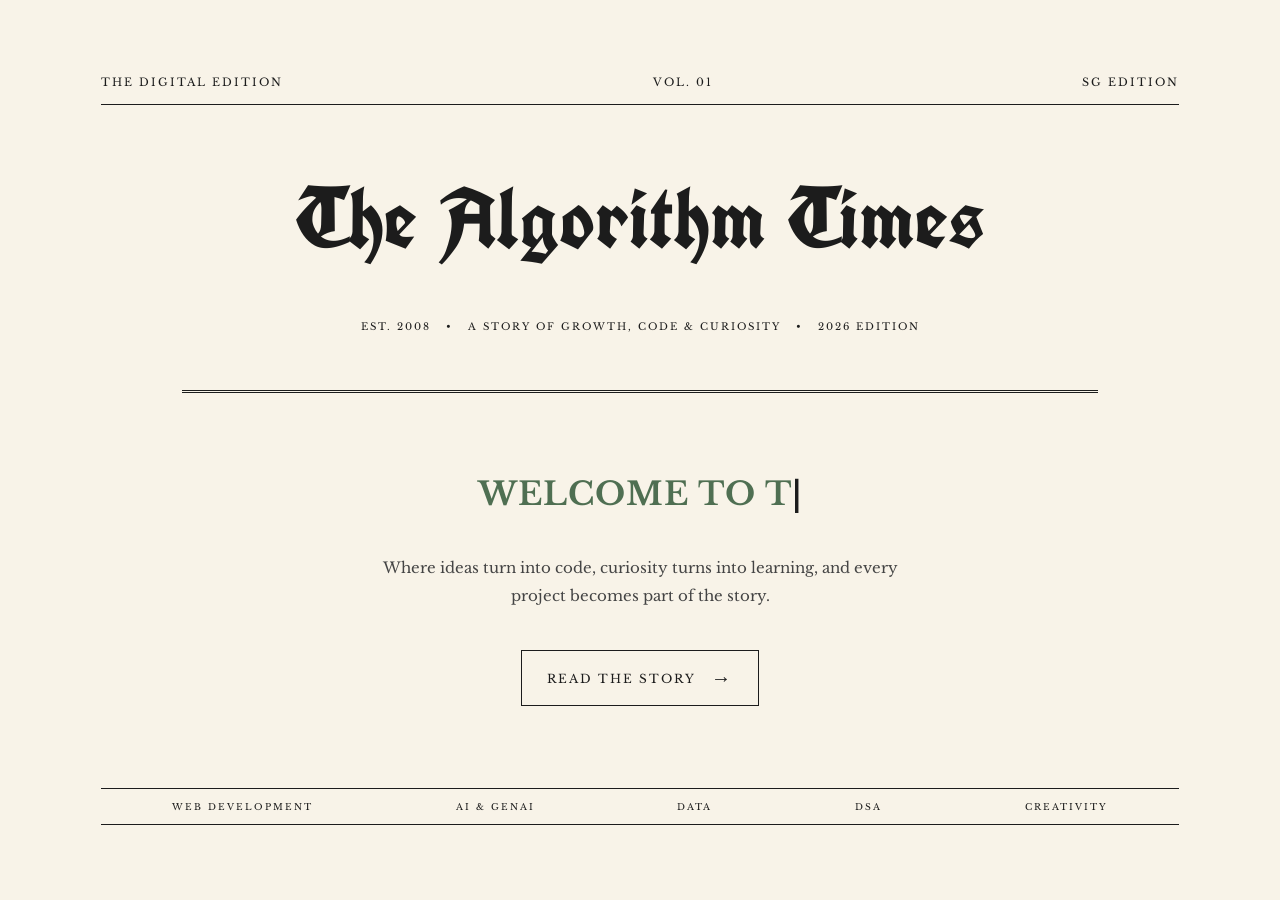
==== landing.html @ ac26ecc3 "New portfolio design" ====
<!DOCTYPE html>
<html lang="en">

<head>
    <meta charset="UTF-8">
    <meta name="viewport" content="width=device-width, initial-scale=1.0">

    <title>The Algorithm Times</title>

    <!-- Google Fonts -->
    <link rel="preconnect" href="https://fonts.googleapis.com">
    <link rel="preconnect" href="https://fonts.gstatic.com" crossorigin>

    <link href="https://fonts.googleapis.com/css2?family=Libre+Baskerville:wght@400;700&display=swap"
        rel="stylesheet">

    <link href="https://fonts.googleapis.com/css2?family=UnifrakturCook:wght@700&display=swap"
        rel="stylesheet">

    <!-- CSS -->
    <link rel="stylesheet" href="css/landing.css">

</head>


<body>

    <main class="landing_page">

        <!-- TOP INFORMATION -->

        <div class="top_info">

            <span>THE DIGITAL EDITION</span>

            <span>VOL. 01</span>

            <span>SG EDITION</span>

        </div>


        <!-- MAIN NEWSPAPER TITLE -->

        <h1 class="main_heading">
            The Algorithm Times
        </h1>


        <!-- DATE + EDITION -->

        <div class="edition_info">

            <span>EST. 2008</span>

            <span>•</span>

            <span>A STORY OF GROWTH, CODE & CURIOSITY</span>

            <span>•</span>

            <span>2026 EDITION</span>

        </div>


        <!-- HORIZONTAL LINE -->

        <div class="line"></div>


        <!-- MAIN WELCOME SECTION -->

        <section class="welcome_section">

            

            <h2 class="typing_text">

                <span id="typing"></span><span class="cursor">|</span>

            </h2>


            <p class="description">

                Where ideas turn into code,
                curiosity turns into learning,
                and every project becomes part of the story.

            </p>


            <a href="index.html" class="enter_button">

                <span>READ THE STORY</span>

                <span class="arrow">→</span>

            </a>

        </section>


        <!-- BOTTOM NEWSPAPER INFO -->

        <div class="bottom_section">

            <div class="bottom_line"></div>

            <div class="bottom_content">

                <span>WEB DEVELOPMENT</span>

                <span>AI & GENAI</span>

                <span>DATA</span>

                <span>DSA</span>

                <span>CREATIVITY</span>

            </div>

            <div class="bottom_line"></div>

        </div>


    </main>


    <!-- TYPING ANIMATION -->

    
     <script src="javascript/landing.js"></script>


</body>

</html>
---- css/landing.css ----
* {
    margin: 0;
    padding: 0;
    box-sizing: border-box;
}


body {

    background-color: #F8F3E8;

    color: #1c1c1c;

    font-family: "Libre Baskerville", serif;

    min-height: 100vh;

    display: flex;

    justify-content: center;

    align-items: center;

}


/* MAIN PAGE */

.landing_page {

    width: 92%;

    min-height: 90vh;

    padding: 30px 50px;

    display: flex;

    flex-direction: column;

    align-items: center;

    justify-content: space-between;

}


/* TOP INFORMATION */

.top_info {

    width: 100%;

    display: flex;

    justify-content: space-between;

    font-size: 11px;

    letter-spacing: 2px;

    padding-bottom: 15px;

    border-bottom: 1px solid #1c1c1c;

}


/* MAIN NEWSPAPER HEADING */

.main_heading {

    font-family: "UnifrakturCook", cursive;

    font-size: 85px;

    font-weight: 700;

    text-align: center;

    margin-top: 25px;

    animation: fadeIn 1.5s ease;

}


/* EDITION INFORMATION */

.edition_info {

    display: flex;

    align-items: center;

    justify-content: center;

    gap: 15px;

    font-size: 10px;

    letter-spacing: 2px;

    margin-top: 15px;

}


/* LINE */

.line {

    width: 85%;

    border-top: 3px double #1c1c1c;

    margin-top: 25px;

}


/* WELCOME SECTION */

.welcome_section {

    width: 80%;

    text-align: center;

    display: flex;

    flex-direction: column;

    align-items: center;

    margin-top: 50px;

}


.small_heading {

    font-size: 12px;

    letter-spacing: 5px;

    color: #4F6F52;

    font-weight: bold;

    margin-bottom: 25px;

}


/* TYPING TEXT */

.typing_text {

    min-height: 55px;

    font-size: 32px;

    color: #4F6F52;

    letter-spacing: 1px;

}


.cursor {

    color: #1c1c1c;

    animation: blink 0.8s infinite;

}


/* DESCRIPTION */

.description {

    width: 550px;

    max-width: 90%;

    font-size: 15px;

    line-height: 28px;

    margin-top: 25px;

    color: #444;

}


/* BUTTON */

.enter_button {

    margin-top: 40px;

    padding: 15px 25px;

    border: 1px solid #1c1c1c;

    color: #1c1c1c;

    text-decoration: none;

    font-size: 12px;

    letter-spacing: 2px;

    display: flex;

    align-items: center;

    gap: 15px;

    transition: 0.3s ease;

}


.arrow {

    font-size: 20px;

    transition: 0.3s ease;

}


.enter_button:hover {

    background-color: #4F6F52;

    color: #F8F3E8;

}


.enter_button:hover .arrow {

    transform: translateX(5px);

}


/* BOTTOM */

.bottom_section {

    width: 100%;

    margin-top: 50px;

}


.bottom_line {

    border-top: 1px solid #1c1c1c;

}


.bottom_content {

    display: flex;

    justify-content: space-around;

    padding: 12px 0;

    font-size: 9px;

    letter-spacing: 2px;

}


/* ANIMATIONS */


@keyframes blink {

    0% {
        opacity: 1;
    }

    50% {
        opacity: 0;
    }

    100% {
        opacity: 1;
    }

}


@keyframes fadeIn {

    from {

        opacity: 0;

        transform: translateY(-20px);

    }

    to {

        opacity: 1;

        transform: translateY(0);

    }

}
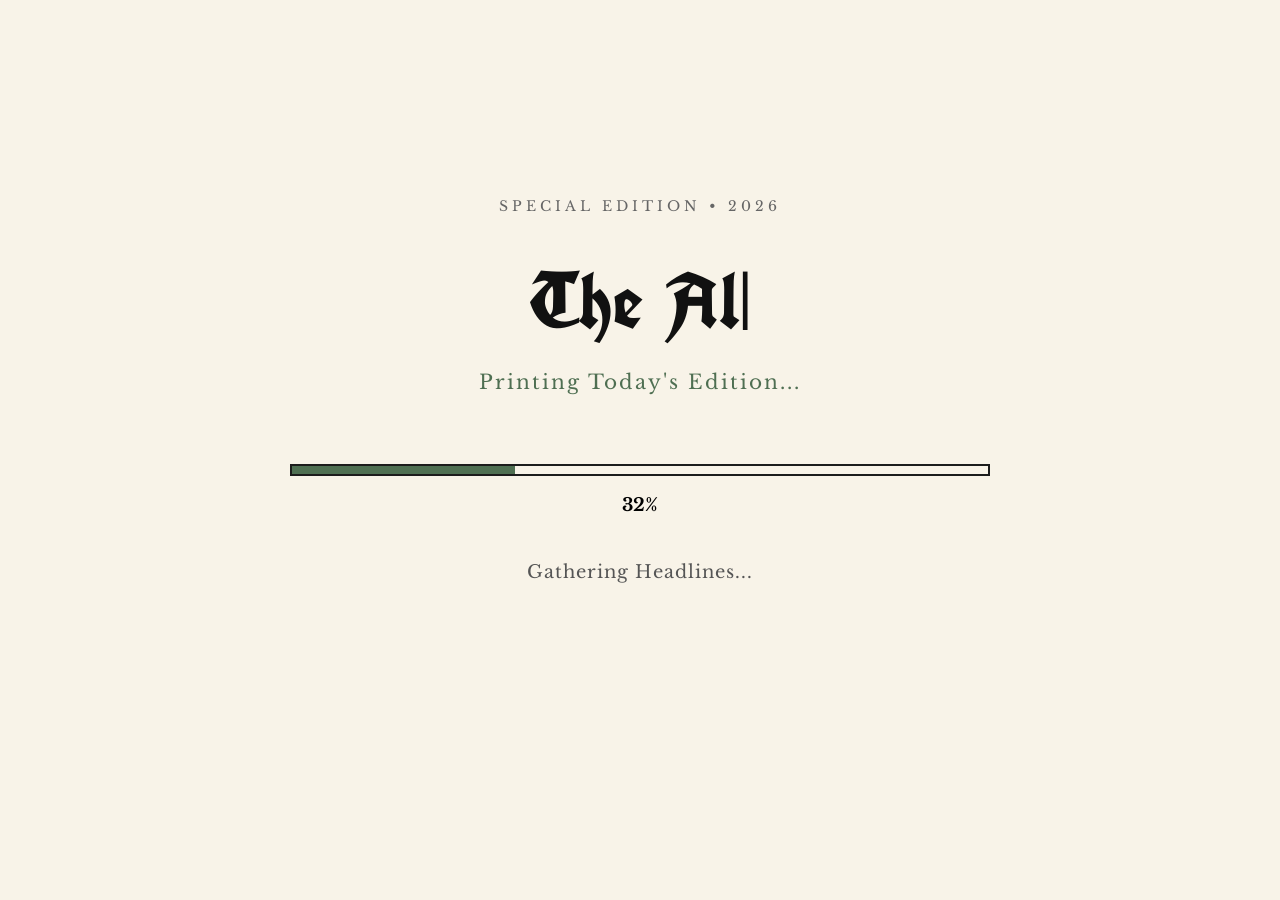
==== commit 13ef4bb4: "updated the landing page design" ====
--- a/landing.html
+++ b/landing.html
@@ -4,137 +4,62 @@
 <head>
     <meta charset="UTF-8">
     <meta name="viewport" content="width=device-width, initial-scale=1.0">
-
     <title>The Algorithm Times</title>
 
-    <!-- Google Fonts -->
+    <link rel="stylesheet" href="css/landing.css">
+
     <link rel="preconnect" href="https://fonts.googleapis.com">
     <link rel="preconnect" href="https://fonts.gstatic.com" crossorigin>
 
-    <link href="https://fonts.googleapis.com/css2?family=Libre+Baskerville:wght@400;700&display=swap"
-        rel="stylesheet">
+    <link href="https://fonts.googleapis.com/css2?family=Libre+Baskerville:wght@400;700&display=swap" rel="stylesheet">
 
-    <link href="https://fonts.googleapis.com/css2?family=UnifrakturCook:wght@700&display=swap"
-        rel="stylesheet">
-
-    <!-- CSS -->
-    <link rel="stylesheet" href="css/landing.css">
+    <link href="https://fonts.googleapis.com/css2?family=UnifrakturCook:wght@700&display=swap" rel="stylesheet">
 
 </head>
 
-
 <body>
 
-    <main class="landing_page">
+    <div class="landing">
 
-        <!-- TOP INFORMATION -->
+        <!-- Date -->
+        <p class="edition">
+            SPECIAL EDITION • 2026
+        </p>
 
-        <div class="top_info">
+        <!-- Main Title -->
+        <h1 id="title"></h1>
 
-            <span>THE DIGITAL EDITION</span>
+        <!-- Subtitle -->
+        <p class="subtitle">
+            Printing Today's Edition...
+        </p>
 
-            <span>VOL. 01</span>
+        <!-- Loading Bar -->
+        <div class="loading-box">
 
-            <span>SG EDITION</span>
+            <div class="loading-bar">
+
+                <div id="progress"></div>
+
+            </div>
+
+            <span id="percent">0%</span>
 
         </div>
 
+        <!-- Status Message -->
+        <p id="status">
+            Preparing Front Page...
+        </p>
 
-        <!-- MAIN NEWSPAPER TITLE -->
+        <!-- Button (Initially Hidden) -->
+        <button id="enterBtn">
+            OPEN TODAY'S EDITION →
+        </button>
 
-        <h1 class="main_heading">
-            The Algorithm Times
-        </h1>
+    </div>
 
-
-        <!-- DATE + EDITION -->
-
-        <div class="edition_info">
-
-            <span>EST. 2008</span>
-
-            <span>•</span>
-
-            <span>A STORY OF GROWTH, CODE & CURIOSITY</span>
-
-            <span>•</span>
-
-            <span>2026 EDITION</span>
-
-        </div>
-
-
-        <!-- HORIZONTAL LINE -->
-
-        <div class="line"></div>
-
-
-        <!-- MAIN WELCOME SECTION -->
-
-        <section class="welcome_section">
-
-            
-
-            <h2 class="typing_text">
-
-                <span id="typing"></span><span class="cursor">|</span>
-
-            </h2>
-
-
-            <p class="description">
-
-                Where ideas turn into code,
-                curiosity turns into learning,
-                and every project becomes part of the story.
-
-            </p>
-
-
-            <a href="index.html" class="enter_button">
-
-                <span>READ THE STORY</span>
-
-                <span class="arrow">→</span>
-
-            </a>
-
-        </section>
-
-
-        <!-- BOTTOM NEWSPAPER INFO -->
-
-        <div class="bottom_section">
-
-            <div class="bottom_line"></div>
-
-            <div class="bottom_content">
-
-                <span>WEB DEVELOPMENT</span>
-
-                <span>AI & GENAI</span>
-
-                <span>DATA</span>
-
-                <span>DSA</span>
-
-                <span>CREATIVITY</span>
-
-            </div>
-
-            <div class="bottom_line"></div>
-
-        </div>
-
-
-    </main>
-
-
-    <!-- TYPING ANIMATION -->
-
-    
-     <script src="javascript/landing.js"></script>
-
+    <script src="javascript/landing.js"></script>
 
 </body>
 
--- a/css/landing.css
+++ b/css/landing.css
@@ -1,324 +1,205 @@
-* {
-    margin: 0;
-    padding: 0;
-    box-sizing: border-box;
-}
-
-
-body {
-
-    background-color: #F8F3E8;
-
-    color: #1c1c1c;
-
-    font-family: "Libre Baskerville", serif;
-
-    min-height: 100vh;
-
-    display: flex;
-
-    justify-content: center;
-
-    align-items: center;
-
-}
-
-
-/* MAIN PAGE */
-
-.landing_page {
-
-    width: 92%;
-
-    min-height: 90vh;
-
-    padding: 30px 50px;
-
-    display: flex;
-
-    flex-direction: column;
-
-    align-items: center;
-
-    justify-content: space-between;
-
-}
-
-
-/* TOP INFORMATION */
-
-.top_info {
-
-    width: 100%;
-
-    display: flex;
-
-    justify-content: space-between;
-
-    font-size: 11px;
-
-    letter-spacing: 2px;
-
-    padding-bottom: 15px;
-
-    border-bottom: 1px solid #1c1c1c;
-
-}
-
-
-/* MAIN NEWSPAPER HEADING */
-
-.main_heading {
-
-    font-family: "UnifrakturCook", cursive;
-
-    font-size: 85px;
-
+*{
+    margin:0;
+    padding:0;
+    box-sizing:border-box;
+}
+
+body{
+
+    height:100vh;
+    display:flex;
+    justify-content:center;
+    align-items:center;
+
+    background:#F8F3E8;
+
+    font-family:"Libre Baskerville", serif;
+
+    overflow:hidden;
+}
+
+/* Main Container */
+
+.landing{
+
+    width:700px;
+
+    text-align:center;
+
+}
+
+/* Small Edition */
+
+.edition{
+
+    letter-spacing:4px;
+
+    color:#666;
+
+    font-size:14px;
+
+    margin-bottom:35px;
+
+}
+
+
+
+/* Newspaper Title */
+#title {
+    font-family: 'UnifrakturCook', cursive !important;
+    font-size: 78px;
     font-weight: 700;
-
-    text-align: center;
-
-    margin-top: 25px;
-
-    animation: fadeIn 1.5s ease;
-
-}
-
-
-/* EDITION INFORMATION */
-
-.edition_info {
-
-    display: flex;
-
-    align-items: center;
-
-    justify-content: center;
-
-    gap: 15px;
-
-    font-size: 10px;
-
-    letter-spacing: 2px;
-
-    margin-top: 15px;
-
-}
-
-
-/* LINE */
-
-.line {
-
-    width: 85%;
-
-    border-top: 3px double #1c1c1c;
-
-    margin-top: 25px;
-
-}
-
-
-/* WELCOME SECTION */
-
-.welcome_section {
-
-    width: 80%;
-
-    text-align: center;
-
-    display: flex;
-
-    flex-direction: column;
-
-    align-items: center;
-
-    margin-top: 50px;
-
-}
-
-
-.small_heading {
-
-    font-size: 12px;
-
-    letter-spacing: 5px;
-
-    color: #4F6F52;
-
-    font-weight: bold;
-
-    margin-bottom: 25px;
-
-}
-
-
-/* TYPING TEXT */
-
-.typing_text {
-
-    min-height: 55px;
-
-    font-size: 32px;
-
-    color: #4F6F52;
-
+    color: #111;
+    min-height: 95px;
     letter-spacing: 1px;
-
-}
-
-
+}
+
+/* Ensure the cursor inherits the title font */
 .cursor {
-
-    color: #1c1c1c;
-
-    animation: blink 0.8s infinite;
-
-}
-
-
-/* DESCRIPTION */
-
-.description {
-
-    width: 550px;
-
-    max-width: 90%;
-
-    font-size: 15px;
-
-    line-height: 28px;
-
-    margin-top: 25px;
-
-    color: #444;
-
-}
-
-
-/* BUTTON */
-
-.enter_button {
-
-    margin-top: 40px;
-
-    padding: 15px 25px;
-
-    border: 1px solid #1c1c1c;
-
-    color: #1c1c1c;
-
-    text-decoration: none;
-
-    font-size: 12px;
-
-    letter-spacing: 2px;
-
-    display: flex;
-
-    align-items: center;
-
-    gap: 15px;
-
-    transition: 0.3s ease;
-
-}
-
-
-.arrow {
-
-    font-size: 20px;
-
-    transition: 0.3s ease;
-
-}
-
-
-.enter_button:hover {
-
-    background-color: #4F6F52;
-
-    color: #F8F3E8;
-
-}
-
-
-.enter_button:hover .arrow {
-
-    transform: translateX(5px);
-
-}
-
-
-/* BOTTOM */
-
-.bottom_section {
-
-    width: 100%;
-
-    margin-top: 50px;
-
-}
-
-
-.bottom_line {
-
-    border-top: 1px solid #1c1c1c;
-
-}
-
-
-.bottom_content {
-
-    display: flex;
-
-    justify-content: space-around;
-
-    padding: 12px 0;
-
-    font-size: 9px;
-
-    letter-spacing: 2px;
-
-}
-
-
-/* ANIMATIONS */
-
+    display: inline-block;
+    font-family: 'UnifrakturCook', cursive;
+    font-weight: 700;
+    animation: blink .8s infinite;
+}
 
 @keyframes blink {
-
-    0% {
-        opacity: 1;
-    }
-
     50% {
         opacity: 0;
     }
-
-    100% {
-        opacity: 1;
+}
+
+/* Subtitle */
+
+.subtitle{
+
+    margin-top:18px;
+
+    font-size:20px;
+
+    color:#4F6F52;
+
+    letter-spacing:2px;
+
+}
+
+/* Loading Box */
+
+.loading-box{
+
+    width:100%;
+
+    margin-top:70px;
+
+}
+
+/* Outer Bar */
+
+.loading-bar{
+
+    width:100%;
+
+    height:12px;
+
+    border:2px solid #1c1c1c;
+
+    overflow:hidden;
+
+}
+
+/* Inner Bar */
+
+#progress{
+
+    width:0%;
+
+    height:100%;
+
+    background:#4F6F52;
+
+    transition:width .2s linear;
+
+}
+
+/* Percentage */
+
+#percent{
+
+    display:block;
+
+    margin-top:18px;
+
+    font-size:18px;
+
+    font-weight:bold;
+
+}
+
+/* Status */
+
+#status{
+
+    margin-top:45px;
+
+    color:#555;
+
+    letter-spacing:1px;
+
+    font-size:18px;
+
+}
+
+/* Button */
+
+#enterBtn{
+
+    margin-top:70px;
+
+    padding:15px 40px;
+
+    font-size:18px;
+
+    cursor:pointer;
+
+    background:#4F6F52;
+
+    color:white;
+
+    border:none;
+
+    border-radius:8px;
+
+    opacity:0;
+
+    pointer-events:none;
+
+    transition:.35s;
+
+}
+
+#enterBtn:hover{
+
+    transform:translateY(-4px);
+
+    box-shadow:0 10px 20px rgba(79,111,82,.35);
+
+}
+
+/* Blinking Cursor */
+
+.cursor{
+
+    display:inline-block;
+
+    animation:blink .8s infinite;
+
+}
+
+@keyframes blink{
+
+    50%{
+
+        opacity:0;
+
     }
 
-}
-
-
-@keyframes fadeIn {
-
-    from {
-
-        opacity: 0;
-
-        transform: translateY(-20px);
-
-    }
-
-    to {
-
-        opacity: 1;
-
-        transform: translateY(0);
-
-    }
-
 }
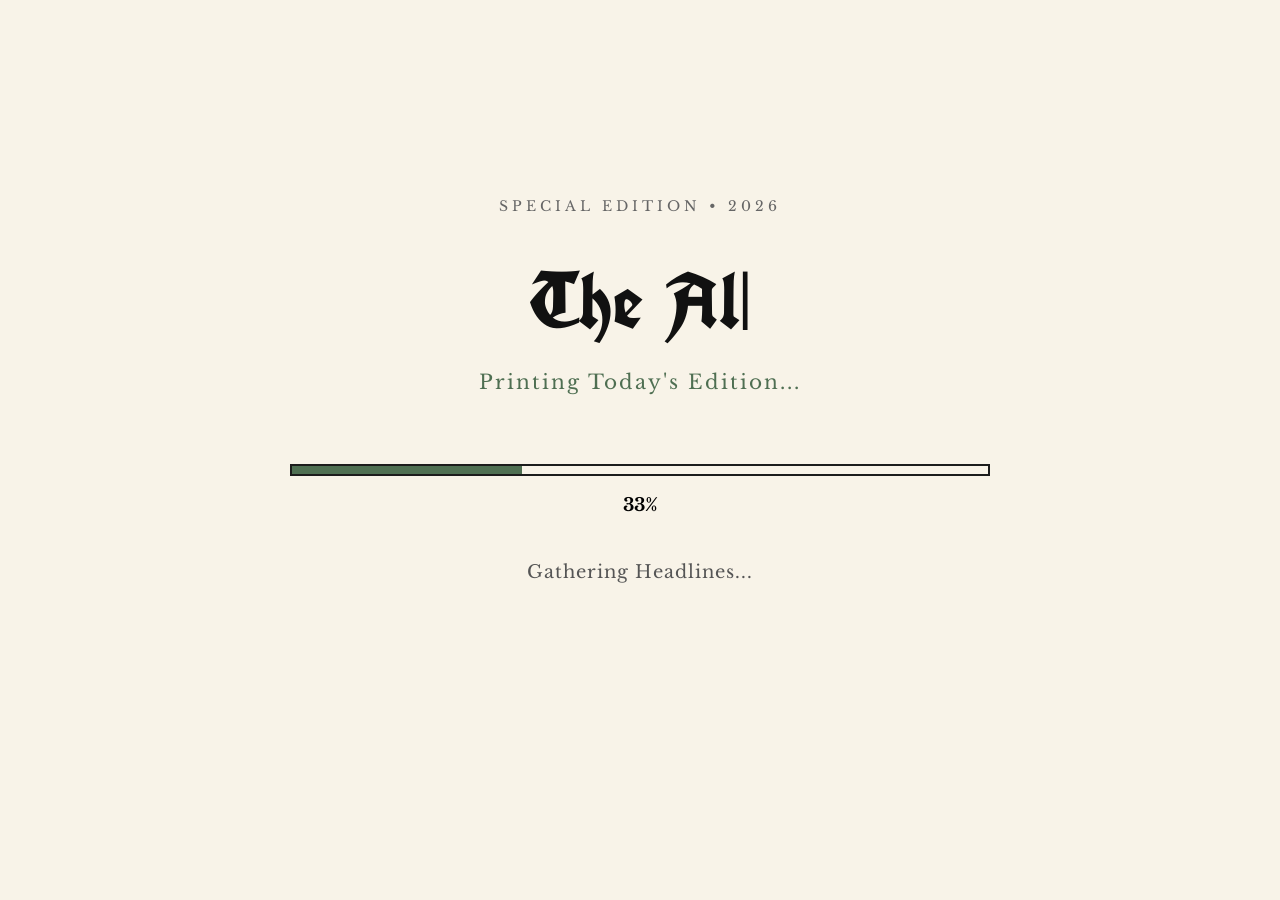
==== commit b9a384c5: "added favicon to each page" ====
--- a/landing.html
+++ b/landing.html
@@ -14,6 +14,7 @@
     <link href="https://fonts.googleapis.com/css2?family=Libre+Baskerville:wght@400;700&display=swap" rel="stylesheet">
 
     <link href="https://fonts.googleapis.com/css2?family=UnifrakturCook:wght@700&display=swap" rel="stylesheet">
+    <link rel="icon" type="image/png" href="images/SG.png">
 
 </head>
 
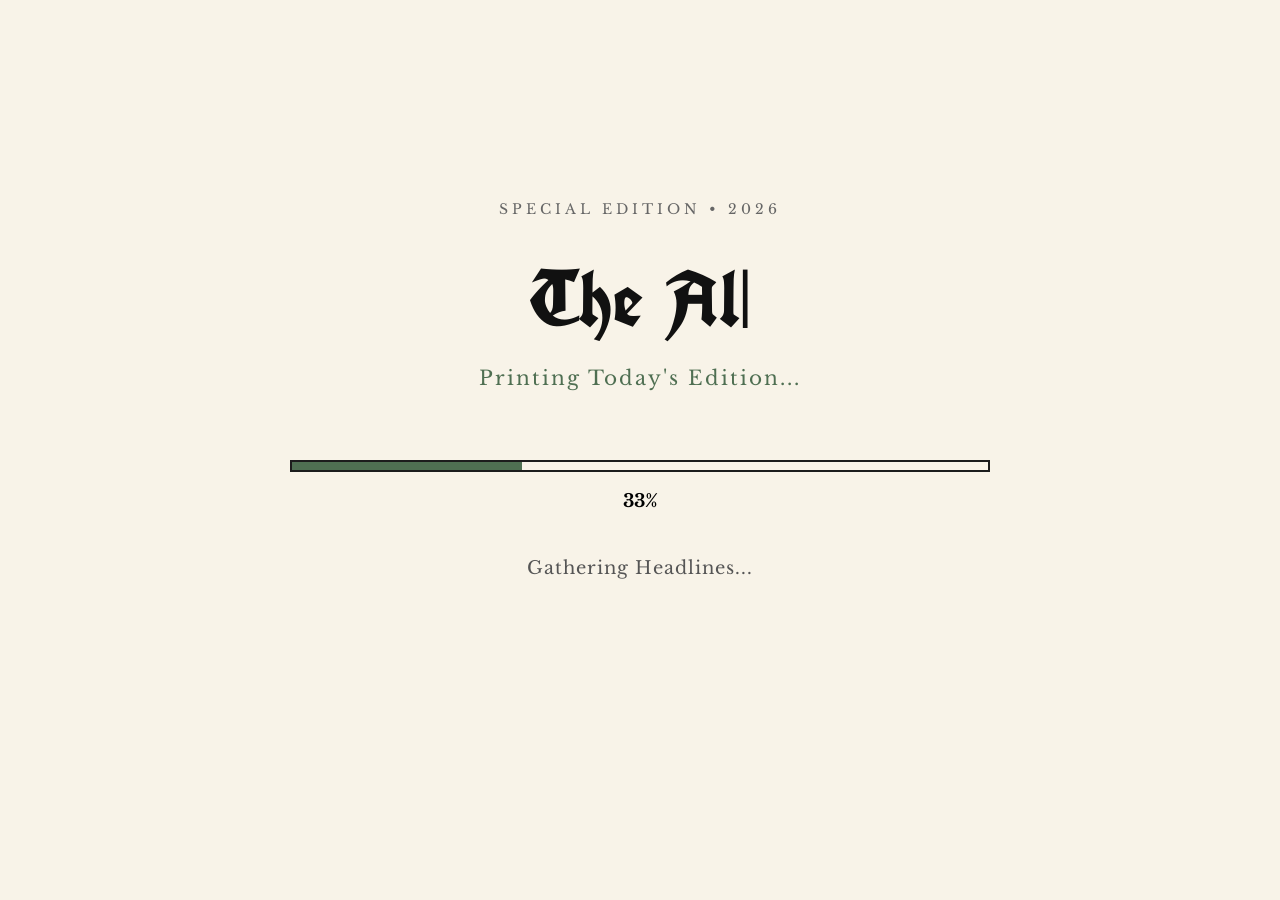
==== commit 3cb1d36b: "added page specific responsive styles in css sheets and linked the responive.css file to each html f" ====
--- a/landing.html
+++ b/landing.html
@@ -7,6 +7,7 @@
     <title>The Algorithm Times</title>
 
     <link rel="stylesheet" href="css/landing.css">
+    <link rel="stylesheet" href="css/responsive.css">
 
     <link rel="preconnect" href="https://fonts.googleapis.com">
     <link rel="preconnect" href="https://fonts.gstatic.com" crossorigin>
--- a/css/landing.css
+++ b/css/landing.css
@@ -1,60 +1,60 @@
-*{
-    margin:0;
-    padding:0;
-    box-sizing:border-box;
-}
-
-body{
-
-    height:100vh;
-    display:flex;
-    justify-content:center;
-    align-items:center;
-
-    background:#F8F3E8;
-
-    font-family:"Libre Baskerville", serif;
-
-    overflow:hidden;
+* {
+    margin: 0;
+    padding: 0;
+    box-sizing: border-box;
+}
+
+html,
+body {
+    width: 100%;
+    min-height: 100%;
+}
+
+body {
+    min-height: 100vh;
+    display: flex;
+    justify-content: center;
+    align-items: center;
+
+    background: #F8F3E8;
+
+    font-family: "Libre Baskerville", serif;
+
+    overflow-x: hidden;
+
+    padding: 30px 20px;
 }
 
 /* Main Container */
 
-.landing{
-
-    width:700px;
-
-    text-align:center;
-
+.landing {
+    width: min(700px, 100%);
+    text-align: center;
 }
 
 /* Small Edition */
 
-.edition{
-
-    letter-spacing:4px;
-
-    color:#666;
-
-    font-size:14px;
-
-    margin-bottom:35px;
-
-}
-
-
+.edition {
+    letter-spacing: 4px;
+    color: #666;
+    font-size: 14px;
+    margin-bottom: 35px;
+}
 
 /* Newspaper Title */
+
 #title {
     font-family: 'UnifrakturCook', cursive !important;
-    font-size: 78px;
+    font-size: clamp(42px, 8vw, 78px);
     font-weight: 700;
     color: #111;
     min-height: 95px;
     letter-spacing: 1px;
-}
-
-/* Ensure the cursor inherits the title font */
+    line-height: 1.2;
+}
+
+/* Blinking Cursor */
+
 .cursor {
     display: inline-block;
     font-family: 'UnifrakturCook', cursive;
@@ -70,136 +70,160 @@
 
 /* Subtitle */
 
-.subtitle{
-
-    margin-top:18px;
-
-    font-size:20px;
-
-    color:#4F6F52;
-
-    letter-spacing:2px;
-
+.subtitle {
+    margin-top: 18px;
+    font-size: clamp(14px, 2.5vw, 20px);
+    color: #4F6F52;
+    letter-spacing: 2px;
 }
 
 /* Loading Box */
 
-.loading-box{
-
-    width:100%;
-
-    margin-top:70px;
-
+.loading-box {
+    width: 100%;
+    margin-top: 70px;
 }
 
 /* Outer Bar */
 
-.loading-bar{
-
-    width:100%;
-
-    height:12px;
-
-    border:2px solid #1c1c1c;
-
-    overflow:hidden;
-
+.loading-bar {
+    width: 100%;
+    height: 12px;
+    border: 2px solid #1c1c1c;
+    overflow: hidden;
 }
 
 /* Inner Bar */
 
-#progress{
-
-    width:0%;
-
-    height:100%;
-
-    background:#4F6F52;
-
-    transition:width .2s linear;
-
+#progress {
+    width: 0%;
+    height: 100%;
+    background: #4F6F52;
+    transition: width .2s linear;
 }
 
 /* Percentage */
 
-#percent{
-
-    display:block;
-
-    margin-top:18px;
-
-    font-size:18px;
-
-    font-weight:bold;
-
+#percent {
+    display: block;
+    margin-top: 18px;
+    font-size: 18px;
+    font-weight: bold;
 }
 
 /* Status */
 
-#status{
-
-    margin-top:45px;
-
-    color:#555;
-
-    letter-spacing:1px;
-
-    font-size:18px;
-
+#status {
+    margin-top: 45px;
+    color: #555;
+    letter-spacing: 1px;
+    font-size: clamp(14px, 2.5vw, 18px);
 }
 
 /* Button */
 
-#enterBtn{
-
-    margin-top:70px;
-
-    padding:15px 40px;
-
-    font-size:18px;
-
-    cursor:pointer;
-
-    background:#4F6F52;
-
-    color:white;
-
-    border:none;
-
-    border-radius:8px;
-
-    opacity:0;
-
-    pointer-events:none;
-
-    transition:.35s;
-
-}
-
-#enterBtn:hover{
-
-    transform:translateY(-4px);
-
-    box-shadow:0 10px 20px rgba(79,111,82,.35);
-
-}
-
-/* Blinking Cursor */
-
-.cursor{
-
-    display:inline-block;
-
-    animation:blink .8s infinite;
-
-}
-
-@keyframes blink{
-
-    50%{
-
-        opacity:0;
-
-    }
-
+#enterBtn {
+    margin-top: 70px;
+    padding: 15px 40px;
+
+    font-size: clamp(14px, 2.5vw, 18px);
+    font-family: "Libre Baskerville", serif;
+
+    cursor: pointer;
+
+    background: #4F6F52;
+    color: white;
+
+    border: none;
+    border-radius: 8px;
+
+    opacity: 0;
+    pointer-events: none;
+
+    transition: .35s;
+}
+
+#enterBtn:hover {
+    transform: translateY(-4px);
+    box-shadow: 0 10px 20px rgba(79, 111, 82, .35);
+}
+
+
+/* ================= MOBILE ================= */
+
+@media (max-width: 600px) {
+
+    body {
+        padding: 25px 16px;
+    }
+
+    .edition {
+        font-size: 11px;
+        letter-spacing: 2px;
+        margin-bottom: 25px;
+    }
+
+    #title {
+        min-height: auto;
+    }
+
+    .subtitle {
+        margin-top: 12px;
+        letter-spacing: 1px;
+    }
+
+    .loading-box {
+        margin-top: 50px;
+    }
+
+    .loading-bar {
+        height: 10px;
+    }
+
+    #percent {
+        margin-top: 14px;
+        font-size: 15px;
+    }
+
+    #status {
+        margin-top: 35px;
+    }
+
+    #enterBtn {
+        margin-top: 50px;
+        padding: 13px 25px;
+    }
+}
+
+
+/* ================= VERY SMALL SCREENS ================= */
+
+@media (max-width: 360px) {
+
+    body {
+        padding: 20px 12px;
+    }
+
+    .edition {
+        font-size: 9px;
+        letter-spacing: 1.5px;
+    }
+
+    #title {
+        font-size: 38px;
+    }
+
+    .loading-box {
+        margin-top: 40px;
+    }
+
+    #status {
+        margin-top: 30px;
+    }
+
+    #enterBtn {
+        margin-top: 40px;
+        padding: 12px 20px;
+        font-size: 13px;
+    }
 }
--- a/css/responsive.css
+++ b/css/responsive.css
@@ -0,0 +1,278 @@
+/* =====================================================
+   GLOBAL RESPONSIVE DESIGN
+   Shared across all portfolio pages
+===================================================== */
+
+
+/* ---------------- LARGE TABLETS / SMALL LAPTOPS ---------------- */
+
+@media (max-width: 1200px) {
+
+    /* Header */
+
+    .main_container {
+        gap: 70px;
+    }
+
+    .small_text {
+        margin: 40px;
+    }
+
+    .main_heading {
+        font-size: 60px;
+    }
+
+
+    /* Navbar */
+
+    .navbar ul {
+        gap: 60px;
+    }
+
+}
+
+
+/* ---------------- TABLETS ---------------- */
+
+@media (max-width: 1024px) {
+
+    /* Header */
+
+    .main_container {
+        gap: 30px;
+    }
+
+    .small_text {
+        margin: 25px;
+        font-size: 14px;
+    }
+
+    .main_heading {
+        font-size: 55px;
+    }
+
+
+    /* Tagline */
+
+    .tagline::before,
+    .tagline::after {
+        width: 100px;
+    }
+
+
+    /* Navbar */
+
+    .navbar ul {
+        gap: 30px;
+        flex-wrap: wrap;
+    }
+
+
+    /* Page Heading */
+
+    .heading h1 {
+        font-size: 50px;
+    }
+
+
+    /* Separator */
+
+    .separator {
+        width: 55%;
+    }
+
+
+    /* Footer */
+
+    .footer {
+        gap: 20px;
+    }
+
+}
+
+
+/* ---------------- MOBILE ---------------- */
+
+@media (max-width: 768px) {
+
+    /* General */
+
+    body {
+        overflow-x: hidden;
+    }
+
+
+    /* Header */
+
+    .main_container {
+        flex-direction: column;
+        gap: 5px;
+        padding: 25px 15px 0;
+    }
+
+    .small_text {
+        margin: 0;
+        text-align: center !important;
+        font-size: 13px;
+    }
+
+    .main_heading {
+        font-size: clamp(42px, 11vw, 65px);
+        margin: 10px 0;
+        padding: 0;
+        line-height: 1.1;
+    }
+
+
+    /* Tagline */
+
+    .tagline {
+        gap: 10px;
+        margin: 15px 10px;
+        font-size: 11px;
+        letter-spacing: 1.5px;
+        text-align: center;
+    }
+
+    .tagline::before,
+    .tagline::after {
+        width: 45px;
+        flex-shrink: 0;
+    }
+
+
+    /* Navbar */
+
+    .navbar {
+        width: 92%;
+        margin-top: 25px;
+    }
+
+    .navbar ul {
+        gap: 5px 15px;
+        margin: 7px 5px;
+        justify-content: center;
+        flex-wrap: wrap;
+        font-size: 13px;
+    }
+
+    .navbar ul li {
+        padding: 5px 7px;
+    }
+
+
+    /* Page Heading */
+
+    .heading {
+        margin-top: 30px;
+    }
+
+    .heading h1 {
+        font-size: 38px;
+        line-height: 1.3;
+        padding: 0 15px;
+    }
+
+
+    /* Separator */
+
+    .separator {
+        width: 75%;
+        margin: 25px auto 40px;
+    }
+
+    .separator span {
+        padding: 0 15px;
+        letter-spacing: 5px;
+    }
+
+
+    /* Footer */
+
+    .line {
+        width: 92%;
+        margin-top: 35px;
+    }
+
+    .footer {
+        gap: 12px;
+        margin: 15px 10px;
+        font-size: 12px;
+        text-align: center;
+        flex-wrap: wrap;
+    }
+
+}
+
+
+/* ---------------- SMALL MOBILE ---------------- */
+
+@media (max-width: 480px) {
+
+    /* Header */
+
+    .main_container {
+        padding-top: 20px;
+    }
+
+    .main_heading {
+        font-size: clamp(36px, 12vw, 52px);
+    }
+
+    .small_text {
+        font-size: 11px;
+    }
+
+
+    /* Tagline */
+
+    .tagline {
+        font-size: 9px;
+        letter-spacing: 1px;
+    }
+
+    .tagline::before,
+    .tagline::after {
+        width: 25px;
+    }
+
+
+    /* Navbar */
+
+    .navbar ul {
+        font-size: 11px;
+        gap: 3px 6px;
+    }
+
+    .navbar ul li {
+        padding: 4px 5px;
+    }
+
+
+    /* Page Heading */
+
+    .heading h1 {
+        font-size: 28px;
+    }
+
+
+    /* Separator */
+
+    .separator {
+        width: 85%;
+    }
+
+
+    /* Footer */
+
+    .footer {
+        gap: 8px;
+        font-size: 10px;
+    }
+
+    .footer svg {
+        width: 7px;
+        height: 7px;
+    }
+
+}
